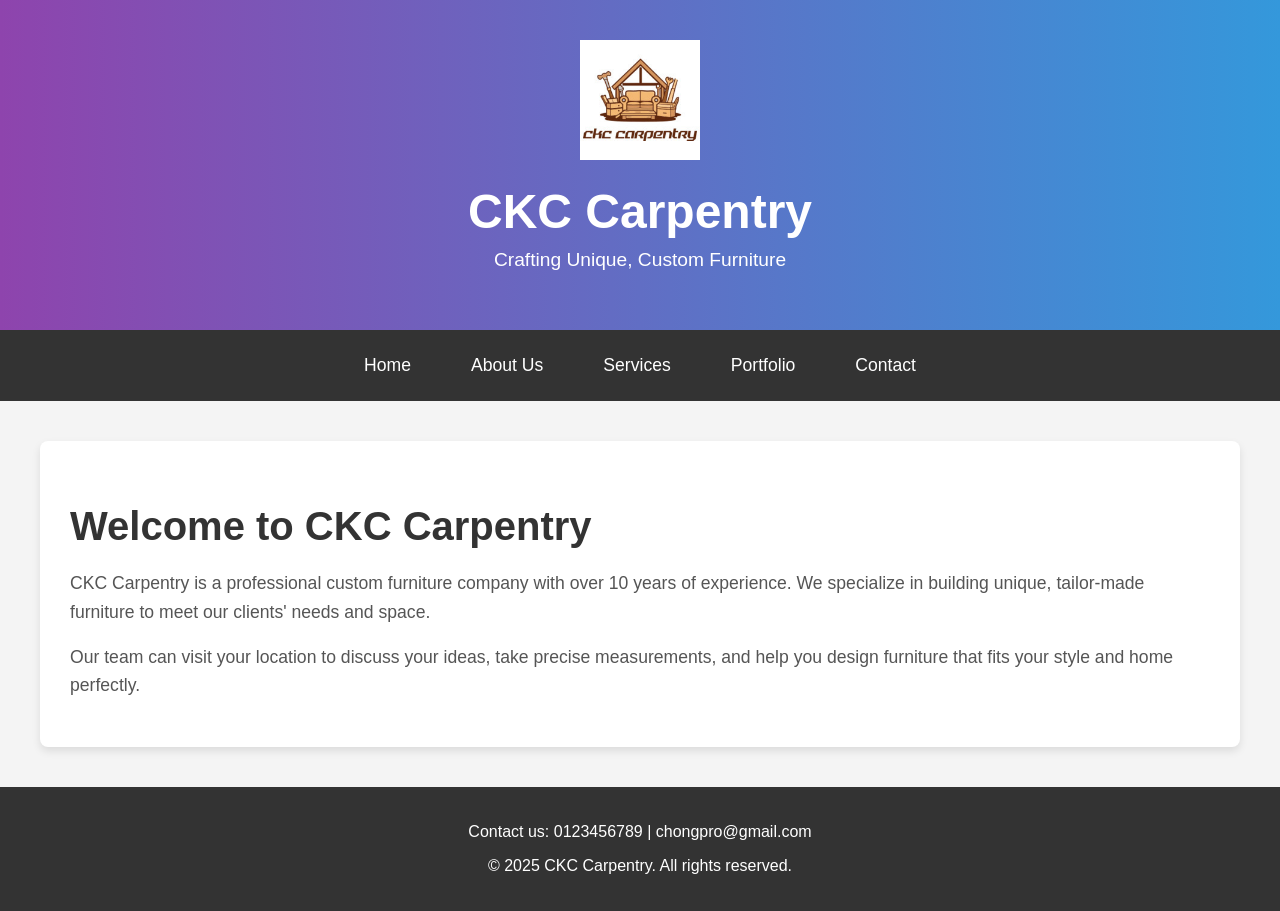
==== index.html @ a05ba8dd "favicon, logo" ====
<!DOCTYPE html>
<html lang="en">
<head>
  <meta charset="UTF-8" />
  <meta name="viewport" content="width=device-width, initial-scale=1.0"/>
  <title>CKC Carpentry - Custom Furniture Specialists</title>
  <link rel="icon" href="image/Logo.jpg" type="image/png">
  <link rel="stylesheet" href="css/style.css">
</head>
<body>

  <header>
    <div class="logo">
      <img src="image/Logo.jpg" alt="CKC Carpentry Logo">
    </div>
    <h1>CKC Carpentry</h1>
    <p>Crafting Unique, Custom Furniture</p>
  </header>

  <nav>
    <a href="index.html">Home</a>
    <a href="about.html">About Us</a>
    <a href="services.html">Services</a>
    <a href="portfolio.html">Portfolio</a>
    <a href="contact.html">Contact</a>
  </nav>

  <div class="container">
    <section class="section">
      <h2>Welcome to CKC Carpentry</h2>
      <p>
        CKC Carpentry is a professional custom furniture company with over 10 years of experience.
        We specialize in building unique, tailor-made furniture to meet our clients' needs and space.
      </p>
      <p>
        Our team can visit your location to discuss your ideas, take precise measurements, and help you
        design furniture that fits your style and home perfectly.
      </p>
    </section>
  </div>

  <footer>
    <p>Contact us: 0123456789 | chongpro@gmail.com</p>
    <p>&copy; 2025 CKC Carpentry. All rights reserved.</p>
  </footer>

</body>
</html>
---- css/style.css ----
/* General Body Styles */
body {
    font-family: 'Arial', sans-serif;
    background-color: #f4f4f4;
    margin: 0;
    padding: 0;
    color: #333;
  }
  
  /* Header Styles */
  header {
    background: linear-gradient(90deg, #8e44ad, #3498db);
    color: white;
    text-align: center;
    padding: 40px 0;
  }
  
  header .logo img {
    width: 120px;
    height: auto;
    margin-bottom: 20px;
  }
  
  header h1 {
    font-size: 3em;
    margin: 0;
  }
  
  header p {
    font-size: 1.2em;
    margin-top: 10px;
  }
  
  /* Navigation Styles */
  nav {
    background-color: #333;
    display: flex;
    justify-content: center;
    padding: 10px 0;
  }
  
  nav a {
    color: white;
    text-decoration: none;
    padding: 15px 30px;
    font-size: 1.1em;
  }
  
  nav a:hover {
    background-color: #555;
    transition: background-color 0.3s ease;
  }
  
  /* Container for Content */
  .container {
    max-width: 1200px;
    margin: 40px auto;
    padding: 0 20px;
  }
  
  /* Section Styling */
  .section {
    background-color: white;
    padding: 30px;
    border-radius: 8px;
    box-shadow: 0 4px 8px rgba(0, 0, 0, 0.1);
    margin-bottom: 30px;
  }
  
  .section h2 {
    font-size: 2.5em;
    color: #333;
    margin-bottom: 20px;
  }
  
  .section p {
    line-height: 1.6;
    font-size: 1.1em;
    color: #555;
  }
  
  /* Footer Styling */
  footer {
    background-color: #333;
    color: white;
    text-align: center;
    padding: 20px;
    font-size: 1em;
  }
  
  /* Responsive Design */
  @media (max-width: 768px) {
    header h1 {
      font-size: 2.5em;
    }
  
    header p {
      font-size: 1em;
    }
  
    nav a {
      padding: 12px 20px;
      font-size: 1em;
    }
  
    .container {
      padding: 0 15px;
    }
  
    .section h2 {
      font-size: 2em;
    }
  }
  
  @media (max-width: 480px) {
    header h1 {
      font-size: 2em;
    }
  
    .logo img {
      width: 100px;
    }
  
    nav a {
      padding: 10px 15px;
      font-size: 0.9em;
    }
  }
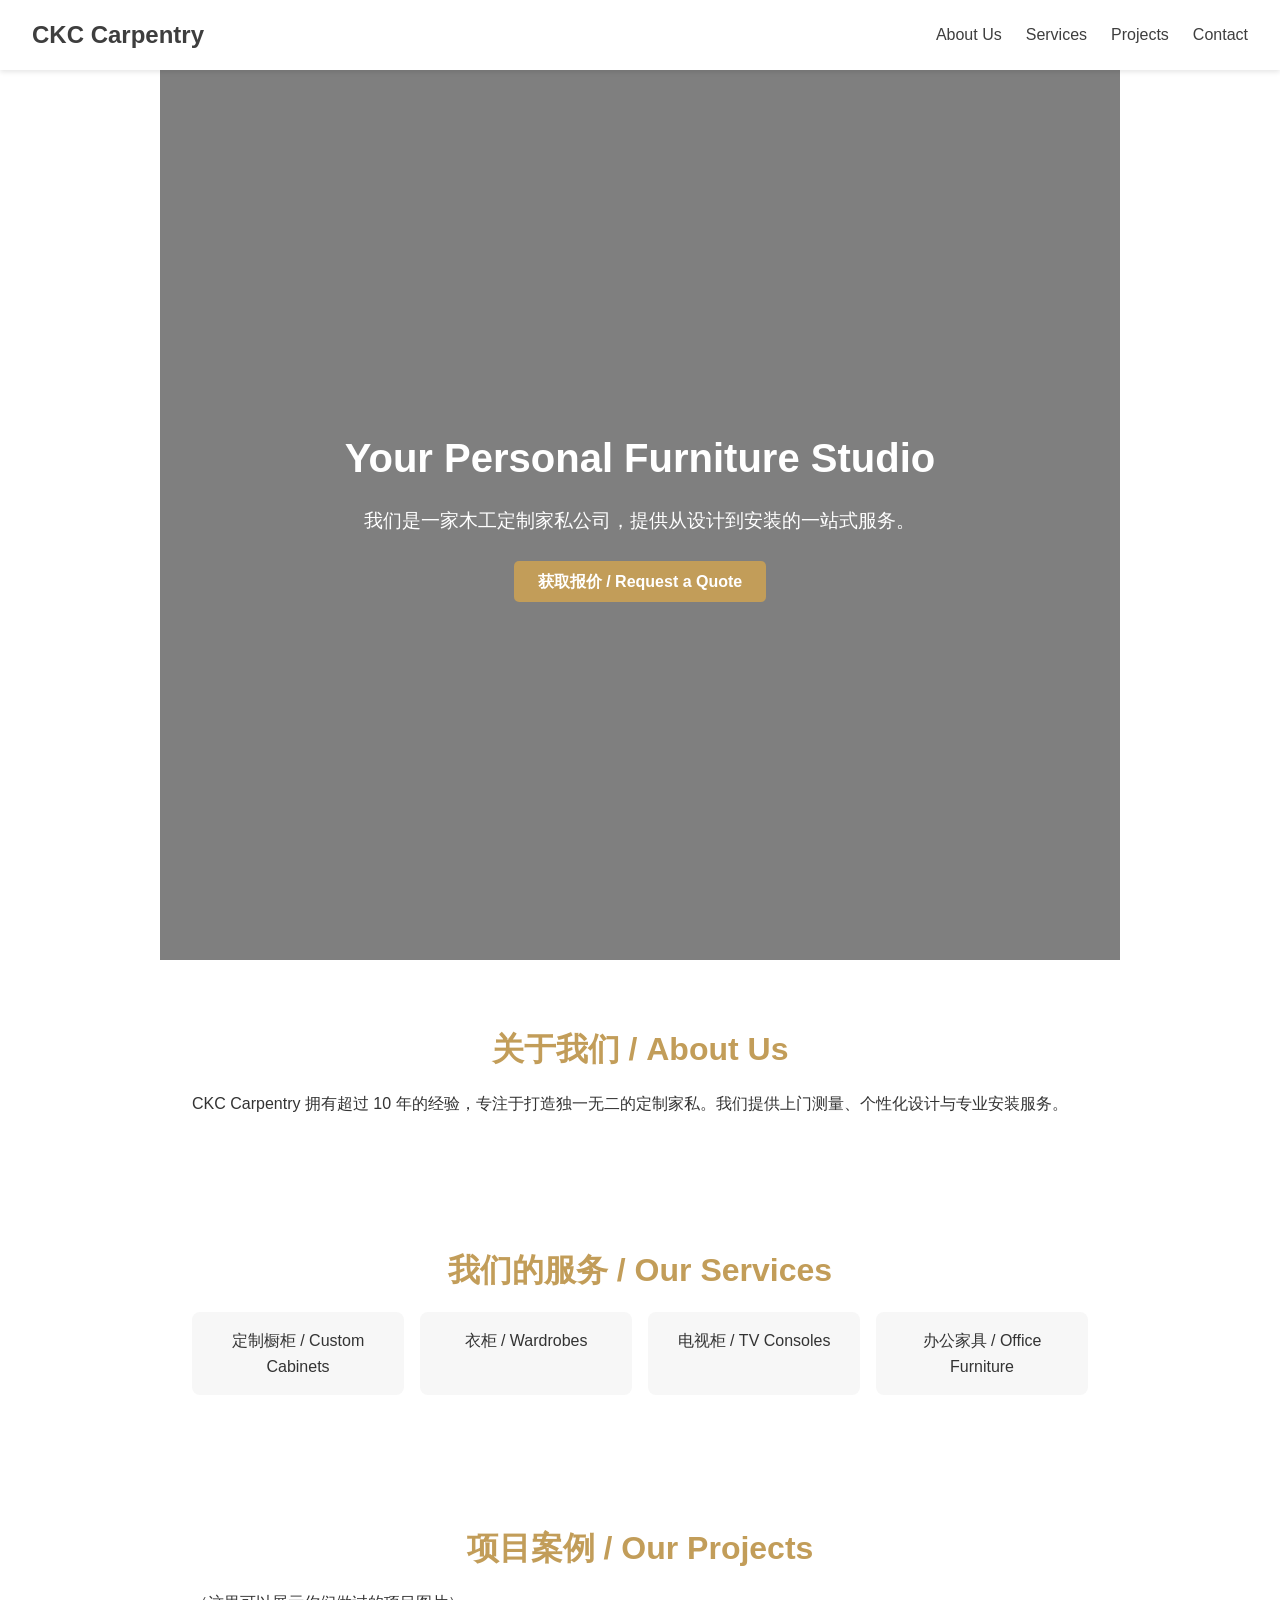
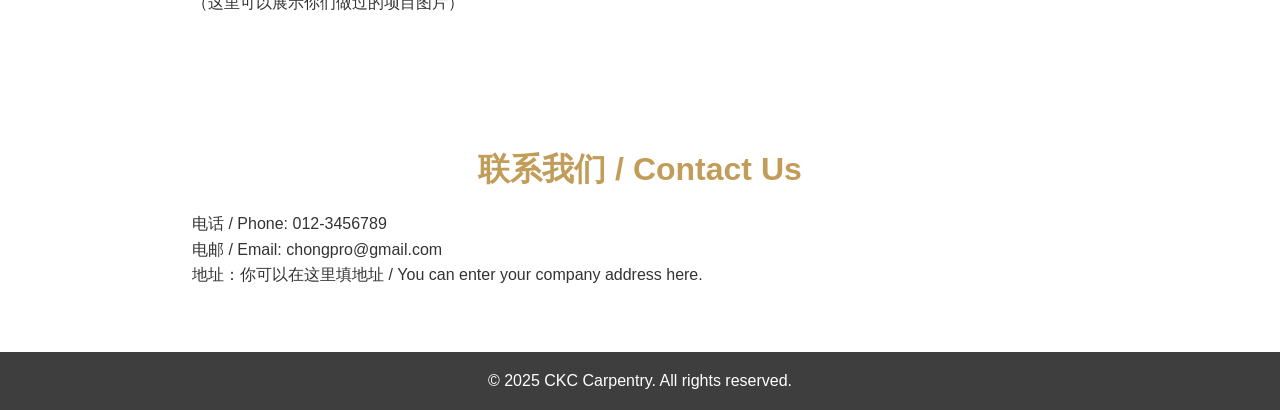
==== commit bb46dc94: "d" ====
--- a/index.html
+++ b/index.html
@@ -2,47 +2,61 @@
 <html lang="en">
 <head>
   <meta charset="UTF-8" />
-  <meta name="viewport" content="width=device-width, initial-scale=1.0"/>
-  <title>CKC Carpentry - Custom Furniture Specialists</title>
-  <link rel="icon" href="image/Logo.jpg" type="image/png">
-  <link rel="stylesheet" href="css/style.css">
+  <meta name="viewport" content="width=device-width, initial-scale=1.0" />
+  <title>CKC Carpentry</title>
+  <link rel="stylesheet" href="css/style.css" />
 </head>
 <body>
-
   <header>
-    <div class="logo">
-      <img src="image/Logo.jpg" alt="CKC Carpentry Logo">
-    </div>
-    <h1>CKC Carpentry</h1>
-    <p>Crafting Unique, Custom Furniture</p>
+    <nav class="navbar">
+      <div class="logo">CKC Carpentry</div>
+      <ul class="nav-links">
+        <li><a href="#about">About Us</a></li>
+        <li><a href="#services">Services</a></li>
+        <li><a href="#projects">Projects</a></li>
+        <li><a href="#contact">Contact</a></li>
+      </ul>
+    </nav>
+    <section class="hero">
+      <div class="hero-content">
+        <h1>Your Personal Furniture Studio</h1>
+        <p>我们是一家木工定制家私公司，提供从设计到安装的一站式服务。</p>
+        <a href="#contact" class="cta-button">获取报价 / Request a Quote</a>
+      </div>
+    </section>
   </header>
 
-  <nav>
-    <a href="index.html">Home</a>
-    <a href="about.html">About Us</a>
-    <a href="services.html">Services</a>
-    <a href="portfolio.html">Portfolio</a>
-    <a href="contact.html">Contact</a>
-  </nav>
+  <main>
+    <section id="about" class="about">
+      <h2>关于我们 / About Us</h2>
+      <p>CKC Carpentry 拥有超过 10 年的经验，专注于打造独一无二的定制家私。我们提供上门测量、个性化设计与专业安装服务。</p>
+    </section>
 
-  <div class="container">
-    <section class="section">
-      <h2>Welcome to CKC Carpentry</h2>
-      <p>
-        CKC Carpentry is a professional custom furniture company with over 10 years of experience.
-        We specialize in building unique, tailor-made furniture to meet our clients' needs and space.
-      </p>
-      <p>
-        Our team can visit your location to discuss your ideas, take precise measurements, and help you
-        design furniture that fits your style and home perfectly.
-      </p>
+    <section id="services" class="services">
+      <h2>我们的服务 / Our Services</h2>
+      <ul>
+        <li>定制橱柜 / Custom Cabinets</li>
+        <li>衣柜 / Wardrobes</li>
+        <li>电视柜 / TV Consoles</li>
+        <li>办公家具 / Office Furniture</li>
+      </ul>
     </section>
-  </div>
+
+    <section id="projects" class="projects">
+      <h2>项目案例 / Our Projects</h2>
+      <p>（这里可以展示你们做过的项目图片）</p>
+    </section>
+
+    <section id="contact" class="contact">
+      <h2>联系我们 / Contact Us</h2>
+      <p>电话 / Phone: 012-3456789</p>
+      <p>电邮 / Email: chongpro@gmail.com</p>
+      <p>地址：你可以在这里填地址 / You can enter your company address here.</p>
+    </section>
+  </main>
 
   <footer>
-    <p>Contact us: 0123456789 | chongpro@gmail.com</p>
     <p>&copy; 2025 CKC Carpentry. All rights reserved.</p>
   </footer>
-
 </body>
 </html>
--- a/css/style.css
+++ b/css/style.css
@@ -1,129 +1,146 @@
-/* General Body Styles */
-body {
-    font-family: 'Arial', sans-serif;
-    background-color: #f4f4f4;
+/* Reset */
+* {
     margin: 0;
     padding: 0;
-    color: #333;
+    box-sizing: border-box;
   }
   
-  /* Header Styles */
-  header {
-    background: linear-gradient(90deg, #8e44ad, #3498db);
-    color: white;
-    text-align: center;
-    padding: 40px 0;
+  body {
+    font-family: 'Segoe UI', sans-serif;
+    line-height: 1.6;
+    color: #333;
+    background-color: #fff;
   }
   
-  header .logo img {
-    width: 120px;
-    height: auto;
-    margin-bottom: 20px;
+  /* Navbar */
+  .navbar {
+    background: #fff;
+    display: flex;
+    justify-content: space-between;
+    align-items: center;
+    padding: 1rem 2rem;
+    box-shadow: 0 2px 5px rgba(0,0,0,0.1);
+    position: fixed;
+    width: 100%;
+    top: 0;
+    z-index: 100;
   }
   
-  header h1 {
-    font-size: 3em;
-    margin: 0;
+  .logo {
+    font-size: 1.5rem;
+    font-weight: bold;
+    color: #3e3e3e;
   }
   
-  header p {
-    font-size: 1.2em;
-    margin-top: 10px;
+  .nav-links {
+    list-style: none;
+    display: flex;
+    gap: 1.5rem;
   }
   
-  /* Navigation Styles */
-  nav {
-    background-color: #333;
-    display: flex;
-    justify-content: center;
-    padding: 10px 0;
+  .nav-links a {
+    text-decoration: none;
+    color: #3e3e3e;
+    font-weight: 500;
+    transition: color 0.3s;
   }
   
-  nav a {
+  .nav-links a:hover {
+    color: #c29d59;
+  }
+  
+  /* Hero Section */
+  .hero {
+    background: linear-gradient(rgba(0,0,0,0.5), rgba(0,0,0,0.5)), url('https://images.unsplash.com/photo-1570129477492-45c003edd2be') center/cover no-repeat;
+    color: white;
+    height: 100vh;
+    display: flex;
+    align-items: center;
+    justify-content: center;
+    text-align: center;
+    padding: 2rem;
+    margin-top: 60px;
+  }
+  
+  .hero-content h1 {
+    font-size: 2.5rem;
+    margin-bottom: 1rem;
+  }
+  
+  .hero-content p {
+    font-size: 1.2rem;
+    margin-bottom: 2rem;
+  }
+  
+  .cta-button {
+    padding: 0.75rem 1.5rem;
+    background: #c29d59;
     color: white;
     text-decoration: none;
-    padding: 15px 30px;
-    font-size: 1.1em;
+    border-radius: 5px;
+    font-weight: bold;
+    transition: background 0.3s;
   }
   
-  nav a:hover {
-    background-color: #555;
-    transition: background-color 0.3s ease;
+  .cta-button:hover {
+    background: #a38345;
   }
   
-  /* Container for Content */
-  .container {
-    max-width: 1200px;
-    margin: 40px auto;
-    padding: 0 20px;
+  /* Sections */
+  section {
+    padding: 4rem 2rem;
+    max-width: 960px;
+    margin: 0 auto;
   }
   
-  /* Section Styling */
-  .section {
-    background-color: white;
-    padding: 30px;
-    border-radius: 8px;
-    box-shadow: 0 4px 8px rgba(0, 0, 0, 0.1);
-    margin-bottom: 30px;
+  section h2 {
+    font-size: 2rem;
+    margin-bottom: 1rem;
+    color: #c29d59;
+    text-align: center;
   }
   
-  .section h2 {
-    font-size: 2.5em;
-    color: #333;
-    margin-bottom: 20px;
+  .services ul {
+    list-style: none;
+    padding: 0;
+    display: grid;
+    grid-template-columns: repeat(auto-fit, minmax(180px, 1fr));
+    gap: 1rem;
   }
   
-  .section p {
-    line-height: 1.6;
-    font-size: 1.1em;
-    color: #555;
+  .services li {
+    background: #f7f7f7;
+    padding: 1rem;
+    border-radius: 8px;
+    text-align: center;
   }
   
-  /* Footer Styling */
+  /* Footer */
   footer {
-    background-color: #333;
-    color: white;
+    background: #3e3e3e;
+    color: #fff;
     text-align: center;
-    padding: 20px;
-    font-size: 1em;
+    padding: 1rem 0;
   }
   
-  /* Responsive Design */
+  /* Responsive */
   @media (max-width: 768px) {
-    header h1 {
-      font-size: 2.5em;
+    .hero-content h1 {
+      font-size: 2rem;
     }
   
-    header p {
-      font-size: 1em;
+    .nav-links {
+      flex-direction: column;
+      background: white;
+      position: absolute;
+      top: 60px;
+      right: 0;
+      width: 200px;
+      display: none;
     }
   
-    nav a {
-      padding: 12px 20px;
-      font-size: 1em;
-    }
-  
-    .container {
-      padding: 0 15px;
-    }
-  
-    .section h2 {
-      font-size: 2em;
-    }
-  }
-  
-  @media (max-width: 480px) {
-    header h1 {
-      font-size: 2em;
-    }
-  
-    .logo img {
-      width: 100px;
-    }
-  
-    nav a {
-      padding: 10px 15px;
-      font-size: 0.9em;
+    .nav-links.show {
+      display: flex;
     }
   }
   
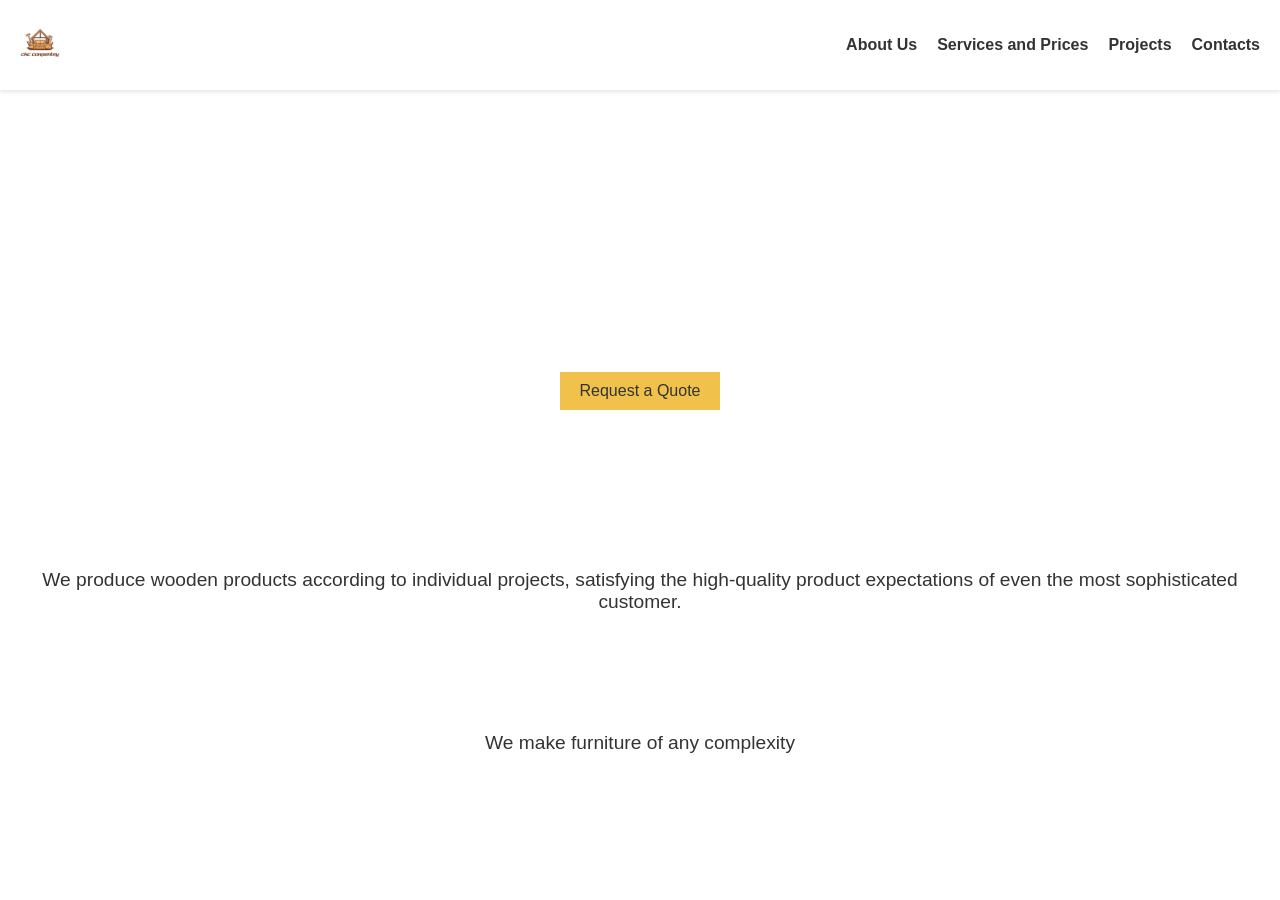
==== commit 9cf10c27: "d" ====
--- a/index.html
+++ b/index.html
@@ -1,62 +1,39 @@
 <!DOCTYPE html>
 <html lang="en">
 <head>
-  <meta charset="UTF-8" />
-  <meta name="viewport" content="width=device-width, initial-scale=1.0" />
-  <title>CKC Carpentry</title>
-  <link rel="stylesheet" href="css/style.css" />
+    <meta charset="UTF-8">
+    <meta name="viewport" content="width=device-width, initial-scale=1.0">
+    <title>Your Personal Furniture Studio</title>
+    <link rel="stylesheet" href="css/stylee.css">
 </head>
 <body>
-  <header>
-    <nav class="navbar">
-      <div class="logo">CKC Carpentry</div>
-      <ul class="nav-links">
-        <li><a href="#about">About Us</a></li>
-        <li><a href="#services">Services</a></li>
-        <li><a href="#projects">Projects</a></li>
-        <li><a href="#contact">Contact</a></li>
-      </ul>
-    </nav>
-    <section class="hero">
-      <div class="hero-content">
-        <h1>Your Personal Furniture Studio</h1>
-        <p>我们是一家木工定制家私公司，提供从设计到安装的一站式服务。</p>
-        <a href="#contact" class="cta-button">获取报价 / Request a Quote</a>
-      </div>
-    </section>
-  </header>
-
-  <main>
-    <section id="about" class="about">
-      <h2>关于我们 / About Us</h2>
-      <p>CKC Carpentry 拥有超过 10 年的经验，专注于打造独一无二的定制家私。我们提供上门测量、个性化设计与专业安装服务。</p>
-    </section>
-
-    <section id="services" class="services">
-      <h2>我们的服务 / Our Services</h2>
-      <ul>
-        <li>定制橱柜 / Custom Cabinets</li>
-        <li>衣柜 / Wardrobes</li>
-        <li>电视柜 / TV Consoles</li>
-        <li>办公家具 / Office Furniture</li>
-      </ul>
-    </section>
-
-    <section id="projects" class="projects">
-      <h2>项目案例 / Our Projects</h2>
-      <p>（这里可以展示你们做过的项目图片）</p>
-    </section>
-
-    <section id="contact" class="contact">
-      <h2>联系我们 / Contact Us</h2>
-      <p>电话 / Phone: 012-3456789</p>
-      <p>电邮 / Email: chongpro@gmail.com</p>
-      <p>地址：你可以在这里填地址 / You can enter your company address here.</p>
-    </section>
-  </main>
-
-  <footer>
-    <p>&copy; 2025 CKC Carpentry. All rights reserved.</p>
-  </footer>
+    <header>
+        <div class="logo">
+            <img src="image/Logo.jpg" alt="Studio Logo">
+        </div>
+        <nav>
+            <ul>
+                <li><a href="about.html">About Us</a></li>
+                <li><a href="services.html">Services and Prices</a></li>
+                <li><a href="portfolio.html">Projects</a></li>
+                <li><a href="contact.html">Contacts</a></li>
+            </ul>
+        </nav>
+    </header>
+    <main>
+        <section class="hero">
+            <div class="hero-content">
+                <h1>Your personal furniture studio</h1>
+                <p>We are a workshop of wooden furniture. We work with bureaus, studios, designers, pickers, and private clients.</p>
+                <button class="cta-button">Request a Quote</button>
+            </div>
+        </section>
+        <section class="description">
+            <p>We produce wooden products according to individual projects, satisfying the high-quality product expectations of even the most sophisticated customer.</p>
+        </section>
+        <section class="additional-info">
+            <p>We make furniture of any complexity</p>
+        </section>
+    </main>
 </body>
 </html>
--- a/css/stylee.css
+++ b/css/stylee.css
@@ -0,0 +1,78 @@
+/* styles.css */
+body {
+  font-family: Arial, sans-serif;
+  margin: 0;
+  padding: 0;
+}
+
+header {
+  display: flex;
+  justify-content: space-between;
+  align-items: center;
+  padding: 20px;
+  background-color: #fff;
+  box-shadow: 0 2px 4px rgba(0, 0, 0, 0.1);
+}
+
+.logo img {
+  height: 40px;
+}
+
+nav ul {
+  list-style: none;
+  display: flex;
+  gap: 20px;
+}
+
+nav ul li {
+  margin: 0;
+}
+
+nav ul li a {
+  text-decoration: none;
+  color: #333;
+  font-weight: bold;
+}
+
+.hero {
+  background-image: url('wood-background.jpg');
+  background-size: cover;
+  background-position: center;
+  padding: 100px 20px;
+  text-align: center;
+  color: #fff;
+}
+
+.hero-content {
+  max-width: 600px;
+  margin: 0 auto;
+}
+
+.hero h1 {
+  font-size: 2.5em;
+  margin-bottom: 20px;
+}
+
+.hero p {
+  font-size: 1.2em;
+  margin-bottom: 40px;
+}
+
+.cta-button {
+  background-color: #f0c14b;
+  color: #333;
+  border: none;
+  padding: 10px 20px;
+  font-size: 1em;
+  cursor: pointer;
+}
+
+.description, .additional-info {
+  padding: 40px 20px;
+  text-align: center;
+}
+
+.description p, .additional-info p {
+  font-size: 1.2em;
+  color: #333;
+}
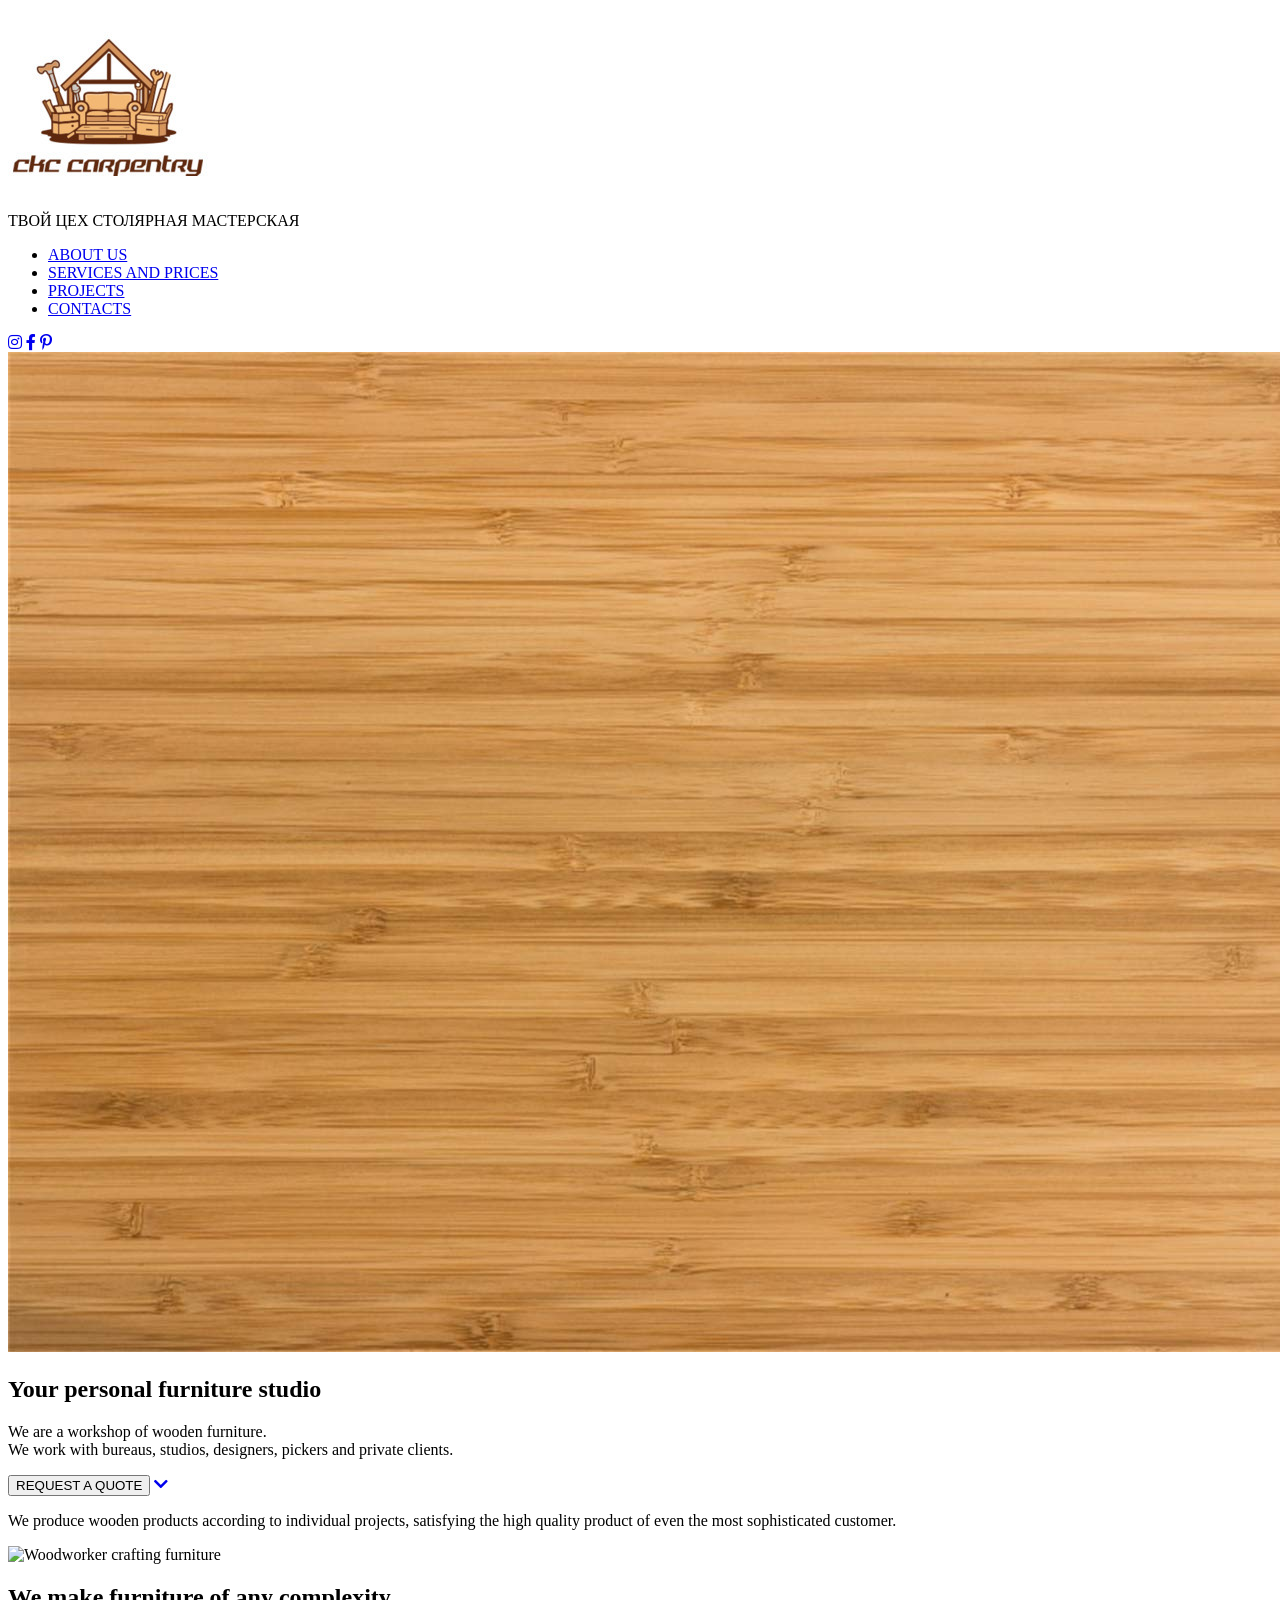
==== commit 5b4a246e: "idk" ====
--- a/index.html
+++ b/index.html
@@ -3,37 +3,70 @@
 <head>
     <meta charset="UTF-8">
     <meta name="viewport" content="width=device-width, initial-scale=1.0">
-    <title>Your Personal Furniture Studio</title>
-    <link rel="stylesheet" href="css/stylee.css">
+    <title>Твой Цех - Your Personal Furniture Studio</title>
+    <link rel="stylesheet" href="style.css">
+    <link rel="stylesheet" href="https://cdnjs.cloudflare.com/ajax/libs/font-awesome/5.15.4/css/all.min.css">
 </head>
 <body>
+    <!-- Header Section -->
     <header>
-        <div class="logo">
-            <img src="image/Logo.jpg" alt="Studio Logo">
+        <div class="container">
+            <div class="header-content">
+                <div class="logo">
+                    <img src="image/Logo.jpg" alt="Твой Цех Logo">
+                    <div class="logo-text">
+                        ТВОЙ ЦЕХ
+                        <span class="logo-subtitle">СТОЛЯРНАЯ МАСТЕРСКАЯ</span>
+                    </div>
+                </div>
+                <nav>
+                    <ul>
+                        <li><a href="about.html">ABOUT US</a></li>
+                        <li><a href="services.html">SERVICES AND PRICES</a></li>
+                        <li><a href="portfolio.html">PROJECTS</a></li>
+                        <li><a href="contact.html">CONTACTS</a></li>
+                    </ul>
+                </nav>
+                <div class="social-icons">
+                    <a href="#" aria-label="Instagram"><i class="fab fa-instagram"></i></a>
+                    <a href="#" aria-label="Facebook"><i class="fab fa-facebook-f"></i></a>
+                    <a href="#" aria-label="Pinterest"><i class="fab fa-pinterest-p"></i></a>
+                </div>
+            </div>
         </div>
-        <nav>
-            <ul>
-                <li><a href="about.html">About Us</a></li>
-                <li><a href="services.html">Services and Prices</a></li>
-                <li><a href="portfolio.html">Projects</a></li>
-                <li><a href="contact.html">Contacts</a></li>
-            </ul>
-        </nav>
     </header>
-    <main>
-        <section class="hero">
-            <div class="hero-content">
-                <h1>Your personal furniture studio</h1>
-                <p>We are a workshop of wooden furniture. We work with bureaus, studios, designers, pickers, and private clients.</p>
-                <button class="cta-button">Request a Quote</button>
+
+    <!-- Hero Section -->
+    <section class="hero">
+        <img src="image/Wood.jpg" alt="Workshop emblem" class="hero-logo">
+        <h1>Your personal furniture studio</h1>
+        <p>We are a workshop of wooden furniture.<br>
+           We work with bureaus, studios, designers, pickers and private clients.</p>
+        <button class="cta-button">REQUEST A QUOTE</button>
+        <a href="#about" class="scroll-down"><i class="fas fa-chevron-down"></i></a>
+    </section>
+
+    <!-- About Section -->
+    <section id="about" class="about">
+        <div class="container">
+            <div class="section-divider"></div>
+            <p class="section-text">
+                We produce wooden products according to individual projects, satisfying the high quality product of even the most sophisticated customer.
+            </p>
+            
+            <div class="feature-block">
+                <div class="feature-image">
+                    <img src="woodworker.jpg" alt="Woodworker crafting furniture">
+                </div>
+                <div class="feature-content">
+                    <h2>We make furniture of any complexity</h2>
+                </div>
             </div>
-        </section>
-        <section class="description">
-            <p>We produce wooden products according to individual projects, satisfying the high-quality product expectations of even the most sophisticated customer.</p>
-        </section>
-        <section class="additional-info">
-            <p>We make furniture of any complexity</p>
-        </section>
-    </main>
+        </div>
+    </section>
+
+    <!-- Additional sections would go here -->
+
+    <script src="script.js"></script>
 </body>
-</html>
+</html>
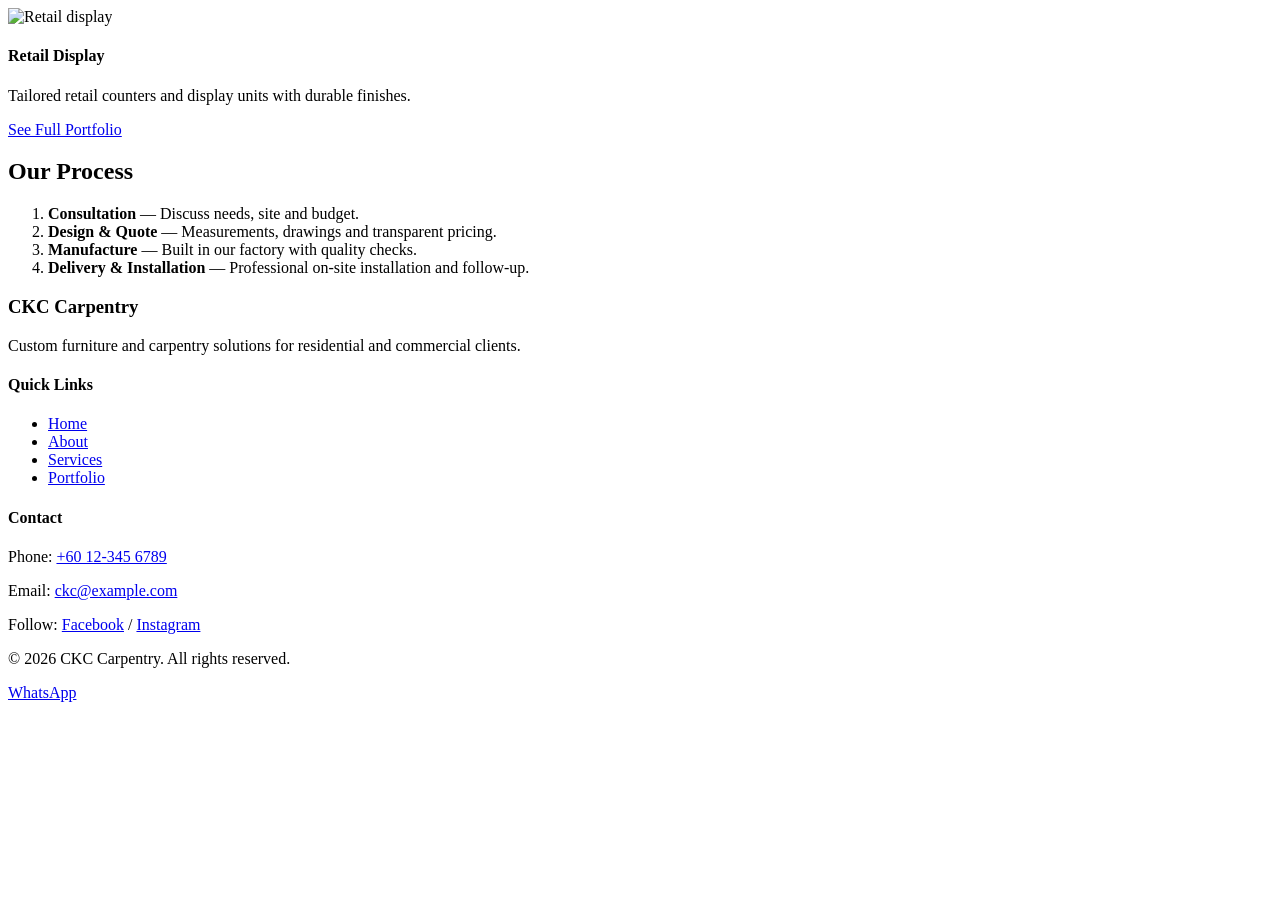
==== commit 52601817: "new design" ====
--- a/index.html
+++ b/index.html
@@ -1,72 +1,67 @@
-<!DOCTYPE html>
-<html lang="en">
-<head>
-    <meta charset="UTF-8">
-    <meta name="viewport" content="width=device-width, initial-scale=1.0">
-    <title>Твой Цех - Your Personal Furniture Studio</title>
-    <link rel="stylesheet" href="style.css">
-    <link rel="stylesheet" href="https://cdnjs.cloudflare.com/ajax/libs/font-awesome/5.15.4/css/all.min.css">
-</head>
-<body>
-    <!-- Header Section -->
-    <header>
-        <div class="container">
-            <div class="header-content">
-                <div class="logo">
-                    <img src="image/Logo.jpg" alt="Твой Цех Logo">
-                    <div class="logo-text">
-                        ТВОЙ ЦЕХ
-                        <span class="logo-subtitle">СТОЛЯРНАЯ МАСТЕРСКАЯ</span>
-                    </div>
-                </div>
-                <nav>
-                    <ul>
-                        <li><a href="about.html">ABOUT US</a></li>
-                        <li><a href="services.html">SERVICES AND PRICES</a></li>
-                        <li><a href="portfolio.html">PROJECTS</a></li>
-                        <li><a href="contact.html">CONTACTS</a></li>
-                    </ul>
-                </nav>
-                <div class="social-icons">
-                    <a href="#" aria-label="Instagram"><i class="fab fa-instagram"></i></a>
-                    <a href="#" aria-label="Facebook"><i class="fab fa-facebook-f"></i></a>
-                    <a href="#" aria-label="Pinterest"><i class="fab fa-pinterest-p"></i></a>
-                </div>
-            </div>
-        </div>
-    </header>
+<!doctype html>
+<img src="images/project3.jpg" alt="Retail display" />
+<div class="project-info">
+<h4>Retail Display</h4>
+<p>Tailored retail counters and display units with durable finishes.</p>
+</div>
+</article>
+</div>
+<div class="view-more">
+<a href="portfolio.html" class="btn">See Full Portfolio</a>
+</div>
+</section>
 
-    <!-- Hero Section -->
-    <section class="hero">
-        <img src="image/Wood.jpg" alt="Workshop emblem" class="hero-logo">
-        <h1>Your personal furniture studio</h1>
-        <p>We are a workshop of wooden furniture.<br>
-           We work with bureaus, studios, designers, pickers and private clients.</p>
-        <button class="cta-button">REQUEST A QUOTE</button>
-        <a href="#about" class="scroll-down"><i class="fas fa-chevron-down"></i></a>
-    </section>
 
-    <!-- About Section -->
-    <section id="about" class="about">
-        <div class="container">
-            <div class="section-divider"></div>
-            <p class="section-text">
-                We produce wooden products according to individual projects, satisfying the high quality product of even the most sophisticated customer.
-            </p>
-            
-            <div class="feature-block">
-                <div class="feature-image">
-                    <img src="woodworker.jpg" alt="Woodworker crafting furniture">
-                </div>
-                <div class="feature-content">
-                    <h2>We make furniture of any complexity</h2>
-                </div>
-            </div>
-        </div>
-    </section>
+<section class="how-it-works container">
+<h2>Our Process</h2>
+<ol class="process-list">
+<li><strong>Consultation</strong> — Discuss needs, site and budget.</li>
+<li><strong>Design & Quote</strong> — Measurements, drawings and transparent pricing.</li>
+<li><strong>Manufacture</strong> — Built in our factory with quality checks.
+</li>
+<li><strong>Delivery & Installation</strong> — Professional on-site installation and follow-up.</li>
+</ol>
+</section>
 
-    <!-- Additional sections would go here -->
 
-    <script src="script.js"></script>
+</main>
+
+
+<footer class="site-footer">
+<div class="container footer-grid">
+<div class="footer-about">
+<h3>CKC Carpentry</h3>
+<p>Custom furniture and carpentry solutions for residential and commercial clients.</p>
+</div>
+<div class="footer-links">
+<h4>Quick Links</h4>
+<ul>
+<li><a href="index.html">Home</a></li>
+<li><a href="about.html">About</a></li>
+<li><a href="services.html">Services</a></li>
+<li><a href="portfolio.html">Portfolio</a></li>
+</ul>
+</div>
+<div class="footer-contact">
+<h4>Contact</h4>
+<p>Phone: <a href="tel:+60123456789">+60 12-345 6789</a></p>
+<p>Email: <a href="mailto:ckc@example.com">ckc@example.com</a></p>
+<p>Follow: <a href="https://www.facebook.com/profile.php?id=100075501934547" target="_blank">Facebook</a> / <a href="https://www.instagram.com/ckc_woodworks/" target="_blank">Instagram</a></p>
+</div>
+</div>
+<div class="footer-bottom container">
+<p>&copy; <span id="year"></span> CKC Carpentry. All rights reserved.</p>
+</div>
+</footer>
+
+
+<!-- Floating WhatsApp -->
+<a class="whatsapp-float" href="https://wa.me/60123456789" target="_blank" aria-label="WhatsApp">
+<span>WhatsApp</span>
+</a>
+
+
+<script src="https://code.jquery.com/jquery-3.6.0.min.js"></script>
+<script src="js/script.js"></script>
 </body>
 </html>
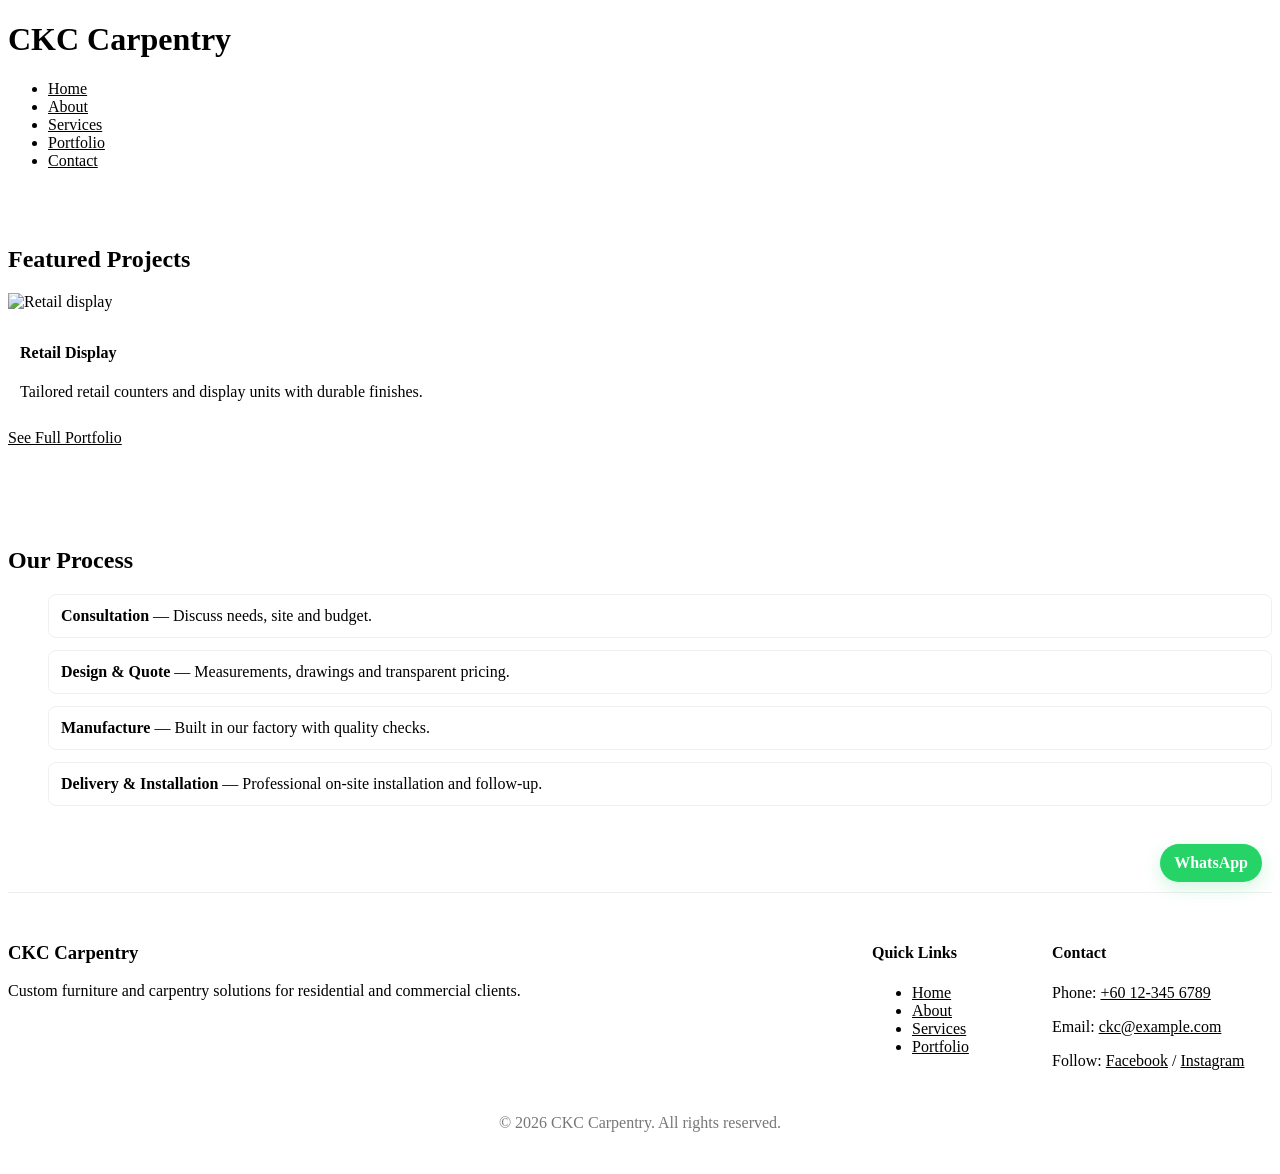
==== commit dc71eab2: "html add css" ====
--- a/index.html
+++ b/index.html
@@ -1,67 +1,102 @@
-<!doctype html>
-<img src="images/project3.jpg" alt="Retail display" />
-<div class="project-info">
-<h4>Retail Display</h4>
-<p>Tailored retail counters and display units with durable finishes.</p>
-</div>
-</article>
-</div>
-<div class="view-more">
-<a href="portfolio.html" class="btn">See Full Portfolio</a>
-</div>
-</section>
+<!DOCTYPE html>
+<html lang="en">
+<head>
+  <meta charset="UTF-8">
+  <meta name="viewport" content="width=device-width, initial-scale=1.0">
+  <title>CKC Carpentry | Custom Furniture & Woodworks</title>
 
+  <!-- ✅ Make sure the path matches your folder -->
+  <link rel="stylesheet" href="css/style.css">
 
-<section class="how-it-works container">
-<h2>Our Process</h2>
-<ol class="process-list">
-<li><strong>Consultation</strong> — Discuss needs, site and budget.</li>
-<li><strong>Design & Quote</strong> — Measurements, drawings and transparent pricing.</li>
-<li><strong>Manufacture</strong> — Built in our factory with quality checks.
-</li>
-<li><strong>Delivery & Installation</strong> — Professional on-site installation and follow-up.</li>
-</ol>
-</section>
+  <!-- Optional: favicon -->
+  <link rel="icon" href="images/favicon.png">
+</head>
+<body>
 
+  <!-- 🏠 Header -->
+  <header class="site-header">
+    <div class="container">
+      <h1>CKC Carpentry</h1>
+      <nav class="main-nav">
+        <ul>
+          <li><a href="index.html" class="active">Home</a></li>
+          <li><a href="about.html">About</a></li>
+          <li><a href="services.html">Services</a></li>
+          <li><a href="portfolio.html">Portfolio</a></li>
+          <li><a href="contact.html">Contact</a></li>
+        </ul>
+      </nav>
+    </div>
+  </header>
 
-</main>
+  <!-- 🧱 Main Content -->
+  <main>
+    <!-- Example: Your portfolio or intro content here -->
+    <section class="featured-projects container">
+      <h2>Featured Projects</h2>
+      <div class="project-grid">
+        <article class="project-card">
+          <img src="images/project3.jpg" alt="Retail display">
+          <div class="project-info">
+            <h4>Retail Display</h4>
+            <p>Tailored retail counters and display units with durable finishes.</p>
+          </div>
+        </article>
+      </div>
+      <div class="view-more">
+        <a href="portfolio.html" class="btn">See Full Portfolio</a>
+      </div>
+    </section>
 
+    <section class="how-it-works container">
+      <h2>Our Process</h2>
+      <ol class="process-list">
+        <li><strong>Consultation</strong> — Discuss needs, site and budget.</li>
+        <li><strong>Design & Quote</strong> — Measurements, drawings and transparent pricing.</li>
+        <li><strong>Manufacture</strong> — Built in our factory with quality checks.</li>
+        <li><strong>Delivery & Installation</strong> — Professional on-site installation and follow-up.</li>
+      </ol>
+    </section>
+  </main>
 
-<footer class="site-footer">
-<div class="container footer-grid">
-<div class="footer-about">
-<h3>CKC Carpentry</h3>
-<p>Custom furniture and carpentry solutions for residential and commercial clients.</p>
-</div>
-<div class="footer-links">
-<h4>Quick Links</h4>
-<ul>
-<li><a href="index.html">Home</a></li>
-<li><a href="about.html">About</a></li>
-<li><a href="services.html">Services</a></li>
-<li><a href="portfolio.html">Portfolio</a></li>
-</ul>
-</div>
-<div class="footer-contact">
-<h4>Contact</h4>
-<p>Phone: <a href="tel:+60123456789">+60 12-345 6789</a></p>
-<p>Email: <a href="mailto:ckc@example.com">ckc@example.com</a></p>
-<p>Follow: <a href="https://www.facebook.com/profile.php?id=100075501934547" target="_blank">Facebook</a> / <a href="https://www.instagram.com/ckc_woodworks/" target="_blank">Instagram</a></p>
-</div>
-</div>
-<div class="footer-bottom container">
-<p>&copy; <span id="year"></span> CKC Carpentry. All rights reserved.</p>
-</div>
-</footer>
+  <!-- 🪵 Footer -->
+  <footer class="site-footer">
+    <div class="container footer-grid">
+      <div class="footer-about">
+        <h3>CKC Carpentry</h3>
+        <p>Custom furniture and carpentry solutions for residential and commercial clients.</p>
+      </div>
+      <div class="footer-links">
+        <h4>Quick Links</h4>
+        <ul>
+          <li><a href="index.html">Home</a></li>
+          <li><a href="about.html">About</a></li>
+          <li><a href="services.html">Services</a></li>
+          <li><a href="portfolio.html">Portfolio</a></li>
+        </ul>
+      </div>
+      <div class="footer-contact">
+        <h4>Contact</h4>
+        <p>Phone: <a href="tel:+60123456789">+60 12-345 6789</a></p>
+        <p>Email: <a href="mailto:ckc@example.com">ckc@example.com</a></p>
+        <p>Follow: 
+          <a href="https://www.facebook.com/profile.php?id=100075501934547" target="_blank">Facebook</a> / 
+          <a href="https://www.instagram.com/ckc_woodworks/" target="_blank">Instagram</a>
+        </p>
+      </div>
+    </div>
+    <div class="footer-bottom container">
+      <p>&copy; <span id="year"></span> CKC Carpentry. All rights reserved.</p>
+    </div>
+  </footer>
 
+  <!-- 💬 Floating WhatsApp -->
+  <a class="whatsapp-float" href="https://wa.me/60123456789" target="_blank" aria-label="WhatsApp">
+    <span>WhatsApp</span>
+  </a>
 
-<!-- Floating WhatsApp -->
-<a class="whatsapp-float" href="https://wa.me/60123456789" target="_blank" aria-label="WhatsApp">
-<span>WhatsApp</span>
-</a>
-
-
-<script src="https://code.jquery.com/jquery-3.6.0.min.js"></script>
-<script src="js/script.js"></script>
+  <!-- JS Files -->
+  <script src="https://code.jquery.com/jquery-3.6.0.min.js"></script>
+  <script src="js/script.js"></script>
 </body>
-</html>+</html>
--- a/css/style.css
+++ b/css/style.css
@@ -0,0 +1,66 @@
+/* Basic reset */
+/* Projects grid */
+.featured-projects { padding: 40px 0; }
+.projects-grid { display: grid; grid-template-columns: repeat(auto-fit, minmax(240px,1fr)); gap: 20px; }
+.project { background: #fff; border-radius: 8px; overflow: hidden; border: 1px solid #eee; }
+.project img { height: 180px; object-fit: cover; }
+.project-info { padding: 12px; }
+
+
+/* Process */
+.how-it-works { padding: 40px 0; }
+.process-list { list-style: none; display: grid; gap: 12px; }
+.process-list li { background: #fff; padding: 12px; border-radius: 8px; border: 1px solid #f0f0f0; }
+
+
+/* Page hero */
+.page-hero { background: #faf9f7; padding: 36px 0; margin-bottom: 18px; }
+.page-hero h1 { font-size: 1.6rem; }
+
+
+/* Services & portfolio */
+.services-list, .portfolio-gallery { padding: 30px 0; }
+.service-block { background: #fff; padding: 16px; border-radius: 8px; margin-bottom: 12px; border: 1px solid #f1f1f1; }
+.gallery-controls { margin-bottom: 16px; }
+.filter-btn { padding: 8px 12px; border-radius: 6px; border: 1px solid #ddd; background: transparent; margin-right: 8px; cursor: pointer; }
+.gallery-grid { display: grid; grid-template-columns: repeat(auto-fit, minmax(220px,1fr)); gap: 16px; }
+.gallery-item { border-radius: 8px; overflow: hidden; border: 1px solid #eee; background: #fff; }
+.gallery-caption { padding: 10px; }
+
+
+/* Contact */
+.contact-grid { display: grid; grid-template-columns: 1fr 320px; gap: 24px; padding: 30px 0; }
+.contact-form input, .contact-form select, .contact-form textarea { width: 100%; padding: 10px; margin: 8px 0 12px; border-radius: 6px; border: 1px solid #ddd; }
+
+
+/* Footer */
+.site-footer { background: #fff; border-top: 1px solid #eee; padding: 30px 0 18px; margin-top: 30px; }
+.footer-grid { display: grid; grid-template-columns: 1fr 160px 220px; gap: 20px; }
+.footer-bottom { text-align: center; padding-top: 12px; color: #777; }
+
+
+/* WhatsApp float */
+.whatsapp-float { position: fixed; right: 18px; bottom: 18px; background: #25D366; color: #fff; padding: 10px 14px; border-radius: 30px; box-shadow: 0 6px 18px rgba(37,211,102,0.2); text-decoration: none; font-weight: 600; }
+
+
+/* Responsive */
+@media (max-width: 900px) {
+.hero-inner { grid-template-columns: 1fr; }
+.container { width: 94%; }
+.header-inner { gap: 10px; }
+.main-nav { display: none; }
+.nav-toggle { display: inline-block; margin-left: auto; }
+.contact-grid { grid-template-columns: 1fr; }
+.footer-grid { grid-template-columns: 1fr; }
+}
+
+
+
+
+/* Small visual polish */
+a { color: inherit; }
+
+
+
+
+/* End css */
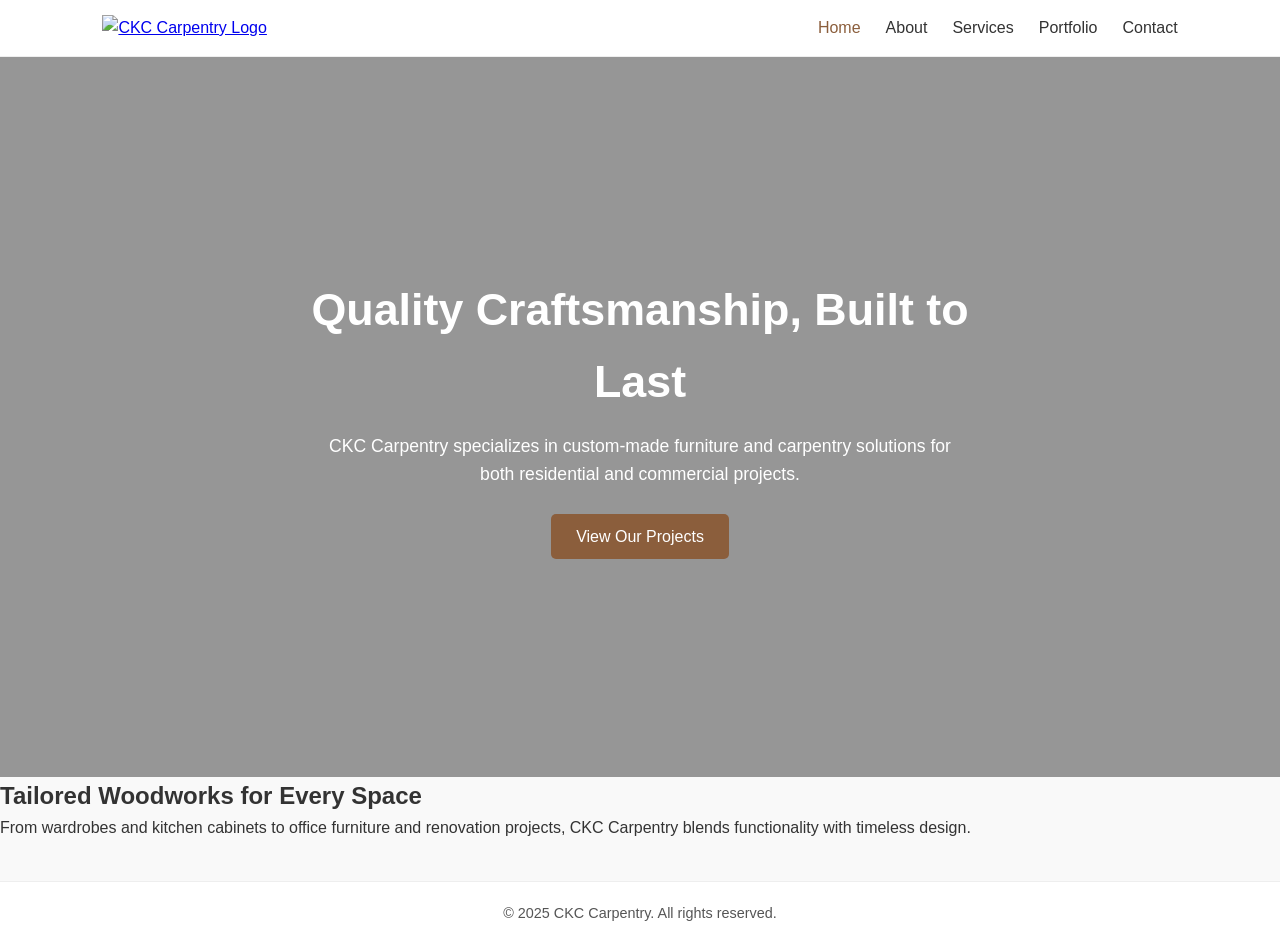
==== commit f9eea879: "new" ====
--- a/index.html
+++ b/index.html
@@ -3,100 +3,42 @@
 <head>
   <meta charset="UTF-8">
   <meta name="viewport" content="width=device-width, initial-scale=1.0">
-  <title>CKC Carpentry | Custom Furniture & Woodworks</title>
-
-  <!-- ✅ Make sure the path matches your folder -->
+  <title>CKC Carpentry | Custom Furniture & Renovation</title>
   <link rel="stylesheet" href="css/style.css">
-
-  <!-- Optional: favicon -->
-  <link rel="icon" href="images/favicon.png">
 </head>
 <body>
-
-  <!-- 🏠 Header -->
-  <header class="site-header">
-    <div class="container">
-      <h1>CKC Carpentry</h1>
-      <nav class="main-nav">
-        <ul>
-          <li><a href="index.html" class="active">Home</a></li>
-          <li><a href="about.html">About</a></li>
-          <li><a href="services.html">Services</a></li>
-          <li><a href="portfolio.html">Portfolio</a></li>
-          <li><a href="contact.html">Contact</a></li>
-        </ul>
-      </nav>
-    </div>
+  <header>
+    <nav class="navbar">
+      <a href="index.html" class="logo">
+        <img src="image/logo.png" alt="CKC Carpentry Logo">
+      </a>
+      <ul class="nav-links">
+        <li><a href="index.html" class="active">Home</a></li>
+        <li><a href="about.html">About</a></li>
+        <li><a href="services.html">Services</a></li>
+        <li><a href="portfolio.html">Portfolio</a></li>
+        <li><a href="contact.html">Contact</a></li>
+      </ul>
+    </nav>
   </header>
 
-  <!-- 🧱 Main Content -->
-  <main>
-    <!-- Example: Your portfolio or intro content here -->
-    <section class="featured-projects container">
-      <h2>Featured Projects</h2>
-      <div class="project-grid">
-        <article class="project-card">
-          <img src="images/project3.jpg" alt="Retail display">
-          <div class="project-info">
-            <h4>Retail Display</h4>
-            <p>Tailored retail counters and display units with durable finishes.</p>
-          </div>
-        </article>
-      </div>
-      <div class="view-more">
-        <a href="portfolio.html" class="btn">See Full Portfolio</a>
-      </div>
-    </section>
+  <section class="hero">
+    <div class="hero-content">
+      <h1>Quality Craftsmanship, Built to Last</h1>
+      <p>CKC Carpentry specializes in custom-made furniture and carpentry solutions for both residential and commercial projects.</p>
+      <a href="portfolio.html" class="btn">View Our Projects</a>
+    </div>
+  </section>
 
-    <section class="how-it-works container">
-      <h2>Our Process</h2>
-      <ol class="process-list">
-        <li><strong>Consultation</strong> — Discuss needs, site and budget.</li>
-        <li><strong>Design & Quote</strong> — Measurements, drawings and transparent pricing.</li>
-        <li><strong>Manufacture</strong> — Built in our factory with quality checks.</li>
-        <li><strong>Delivery & Installation</strong> — Professional on-site installation and follow-up.</li>
-      </ol>
-    </section>
-  </main>
+  <section class="intro">
+    <h2>Tailored Woodworks for Every Space</h2>
+    <p>From wardrobes and kitchen cabinets to office furniture and renovation projects, CKC Carpentry blends functionality with timeless design.</p>
+  </section>
 
-  <!-- 🪵 Footer -->
-  <footer class="site-footer">
-    <div class="container footer-grid">
-      <div class="footer-about">
-        <h3>CKC Carpentry</h3>
-        <p>Custom furniture and carpentry solutions for residential and commercial clients.</p>
-      </div>
-      <div class="footer-links">
-        <h4>Quick Links</h4>
-        <ul>
-          <li><a href="index.html">Home</a></li>
-          <li><a href="about.html">About</a></li>
-          <li><a href="services.html">Services</a></li>
-          <li><a href="portfolio.html">Portfolio</a></li>
-        </ul>
-      </div>
-      <div class="footer-contact">
-        <h4>Contact</h4>
-        <p>Phone: <a href="tel:+60123456789">+60 12-345 6789</a></p>
-        <p>Email: <a href="mailto:ckc@example.com">ckc@example.com</a></p>
-        <p>Follow: 
-          <a href="https://www.facebook.com/profile.php?id=100075501934547" target="_blank">Facebook</a> / 
-          <a href="https://www.instagram.com/ckc_woodworks/" target="_blank">Instagram</a>
-        </p>
-      </div>
-    </div>
-    <div class="footer-bottom container">
-      <p>&copy; <span id="year"></span> CKC Carpentry. All rights reserved.</p>
-    </div>
+  <footer>
+    <p>© 2025 CKC Carpentry. All rights reserved.</p>
   </footer>
 
-  <!-- 💬 Floating WhatsApp -->
-  <a class="whatsapp-float" href="https://wa.me/60123456789" target="_blank" aria-label="WhatsApp">
-    <span>WhatsApp</span>
-  </a>
-
-  <!-- JS Files -->
-  <script src="https://code.jquery.com/jquery-3.6.0.min.js"></script>
   <script src="js/script.js"></script>
 </body>
 </html>
--- a/css/style.css
+++ b/css/style.css
@@ -1,66 +1,225 @@
-/* Basic reset */
-/* Projects grid */
-.featured-projects { padding: 40px 0; }
-.projects-grid { display: grid; grid-template-columns: repeat(auto-fit, minmax(240px,1fr)); gap: 20px; }
-.project { background: #fff; border-radius: 8px; overflow: hidden; border: 1px solid #eee; }
-.project img { height: 180px; object-fit: cover; }
-.project-info { padding: 12px; }
-
-
-/* Process */
-.how-it-works { padding: 40px 0; }
-.process-list { list-style: none; display: grid; gap: 12px; }
-.process-list li { background: #fff; padding: 12px; border-radius: 8px; border: 1px solid #f0f0f0; }
-
-
-/* Page hero */
-.page-hero { background: #faf9f7; padding: 36px 0; margin-bottom: 18px; }
-.page-hero h1 { font-size: 1.6rem; }
-
-
-/* Services & portfolio */
-.services-list, .portfolio-gallery { padding: 30px 0; }
-.service-block { background: #fff; padding: 16px; border-radius: 8px; margin-bottom: 12px; border: 1px solid #f1f1f1; }
-.gallery-controls { margin-bottom: 16px; }
-.filter-btn { padding: 8px 12px; border-radius: 6px; border: 1px solid #ddd; background: transparent; margin-right: 8px; cursor: pointer; }
-.gallery-grid { display: grid; grid-template-columns: repeat(auto-fit, minmax(220px,1fr)); gap: 16px; }
-.gallery-item { border-radius: 8px; overflow: hidden; border: 1px solid #eee; background: #fff; }
-.gallery-caption { padding: 10px; }
-
-
-/* Contact */
-.contact-grid { display: grid; grid-template-columns: 1fr 320px; gap: 24px; padding: 30px 0; }
-.contact-form input, .contact-form select, .contact-form textarea { width: 100%; padding: 10px; margin: 8px 0 12px; border-radius: 6px; border: 1px solid #ddd; }
-
-
-/* Footer */
-.site-footer { background: #fff; border-top: 1px solid #eee; padding: 30px 0 18px; margin-top: 30px; }
-.footer-grid { display: grid; grid-template-columns: 1fr 160px 220px; gap: 20px; }
-.footer-bottom { text-align: center; padding-top: 12px; color: #777; }
-
-
-/* WhatsApp float */
-.whatsapp-float { position: fixed; right: 18px; bottom: 18px; background: #25D366; color: #fff; padding: 10px 14px; border-radius: 30px; box-shadow: 0 6px 18px rgba(37,211,102,0.2); text-decoration: none; font-weight: 600; }
-
-
-/* Responsive */
-@media (max-width: 900px) {
-.hero-inner { grid-template-columns: 1fr; }
-.container { width: 94%; }
-.header-inner { gap: 10px; }
-.main-nav { display: none; }
-.nav-toggle { display: inline-block; margin-left: auto; }
-.contact-grid { grid-template-columns: 1fr; }
-.footer-grid { grid-template-columns: 1fr; }
-}
-
-
-
-
-/* Small visual polish */
-a { color: inherit; }
-
-
-
-
-/* End css */+/* --- Global Styles --- */
+* {
+  margin: 0;
+  padding: 0;
+  box-sizing: border-box;
+  font-family: "Poppins", sans-serif;
+}
+
+body {
+  background-color: #f9f9f9;
+  color: #333;
+  line-height: 1.6;
+}
+
+/* --- Navbar --- */
+.navbar {
+  display: flex;
+  justify-content: space-between;
+  align-items: center;
+  padding: 15px 8%;
+  background-color: #fff;
+  border-bottom: 1px solid #eee;
+  position: sticky;
+  top: 0;
+  z-index: 100;
+}
+
+.logo img {
+  height: 45px;
+}
+
+.nav-links {
+  list-style: none;
+  display: flex;
+  gap: 25px;
+}
+
+.nav-links a {
+  text-decoration: none;
+  color: #333;
+  font-weight: 500;
+  transition: color 0.3s ease;
+}
+
+.nav-links a:hover,
+.nav-links a.active {
+  color: #8b5e3c;
+}
+
+/* --- Hero Section --- */
+.hero {
+  background: url("../image/hero-bg.jpg") center/cover no-repeat;
+  height: 80vh;
+  display: flex;
+  align-items: center;
+  justify-content: center;
+  text-align: center;
+  color: #fff;
+  background-blend-mode: multiply;
+  background-color: rgba(0,0,0,0.4);
+}
+
+.hero-content {
+  max-width: 700px;
+  padding: 20px;
+}
+
+.hero h1 {
+  font-size: 2.8rem;
+  margin-bottom: 15px;
+}
+
+.hero p {
+  font-size: 1.1rem;
+  margin-bottom: 25px;
+}
+
+.btn {
+  display: inline-block;
+  background-color: #8b5e3c;
+  color: #fff;
+  padding: 10px 25px;
+  border-radius: 5px;
+  text-decoration: none;
+  transition: background-color 0.3s ease;
+}
+
+.btn:hover {
+  background-color: #704a2f;
+}
+
+/* --- Sections --- */
+.page-header {
+  text-align: center;
+  padding: 60px 20px 30px;
+}
+
+.page-header h1 {
+  font-size: 2rem;
+  color: #333;
+}
+
+.page-header p {
+  color: #666;
+  max-width: 600px;
+  margin: 10px auto;
+}
+
+.content, .service-list, .contact-info, .portfolio-grid {
+  width: 90%;
+  max-width: 1000px;
+  margin: auto;
+  padding: 30px 0;
+}
+
+/* --- Services --- */
+.service-item {
+  background-color: #fff;
+  margin-bottom: 20px;
+  padding: 20px;
+  border-left: 5px solid #8b5e3c;
+  box-shadow: 0 2px 5px rgba(0,0,0,0.05);
+  border-radius: 6px;
+}
+
+/* --- Portfolio --- */
+.portfolio-grid {
+  display: grid;
+  grid-template-columns: repeat(auto-fit, minmax(230px, 1fr));
+  gap: 20px;
+}
+
+.portfolio-item {
+  background-color: #fff;
+  border-radius: 8px;
+  overflow: hidden;
+  text-align: center;
+  box-shadow: 0 2px 5px rgba(0,0,0,0.1);
+}
+
+.portfolio-item img {
+  width: 100%;
+  height: 180px;
+  object-fit: cover;
+}
+
+.portfolio-item h3 {
+  margin: 10px 0 5px;
+  color: #8b5e3c;
+}
+
+/* --- Contact --- */
+.contact-info {
+  text-align: center;
+  font-size: 1.1rem;
+}
+
+.contact-info a {
+  color: #8b5e3c;
+  text-decoration: none;
+}
+
+.contact-info a:hover {
+  text-decoration: underline;
+}
+
+/* --- Footer --- */
+footer {
+  text-align: center;
+  padding: 20px;
+  background-color: #fff;
+  border-top: 1px solid #eee;
+  font-size: 0.9rem;
+  color: #555;
+  margin-top: 40px;
+}
+
+/* --- Responsive --- */
+@media (max-width: 768px) {
+  .nav-links {
+    flex-direction: column;
+    background-color: #fff;
+    position: absolute;
+    top: 65px;
+    right: 0;
+    width: 180px;
+    display: none;
+  }
+}
+
+/* --- Mobile Menu Button --- */
+.menu-icon {
+  display: none;
+  font-size: 1.8rem;
+  cursor: pointer;
+  color: #8b5e3c;
+}
+
+/* Show menu button on small screens */
+@media (max-width: 768px) {
+  .menu-icon {
+    display: block;
+  }
+
+  .nav-links {
+    flex-direction: column;
+    background-color: #fff;
+    position: absolute;
+    top: 65px;
+    right: 8%;
+    width: 200px;
+    box-shadow: 0 4px 10px rgba(0,0,0,0.1);
+    display: none;
+  }
+
+  .nav-links.show {
+    display: flex;
+  }
+
+  .nav-links li {
+    text-align: right;
+    padding: 12px 15px;
+  }
+}
+
